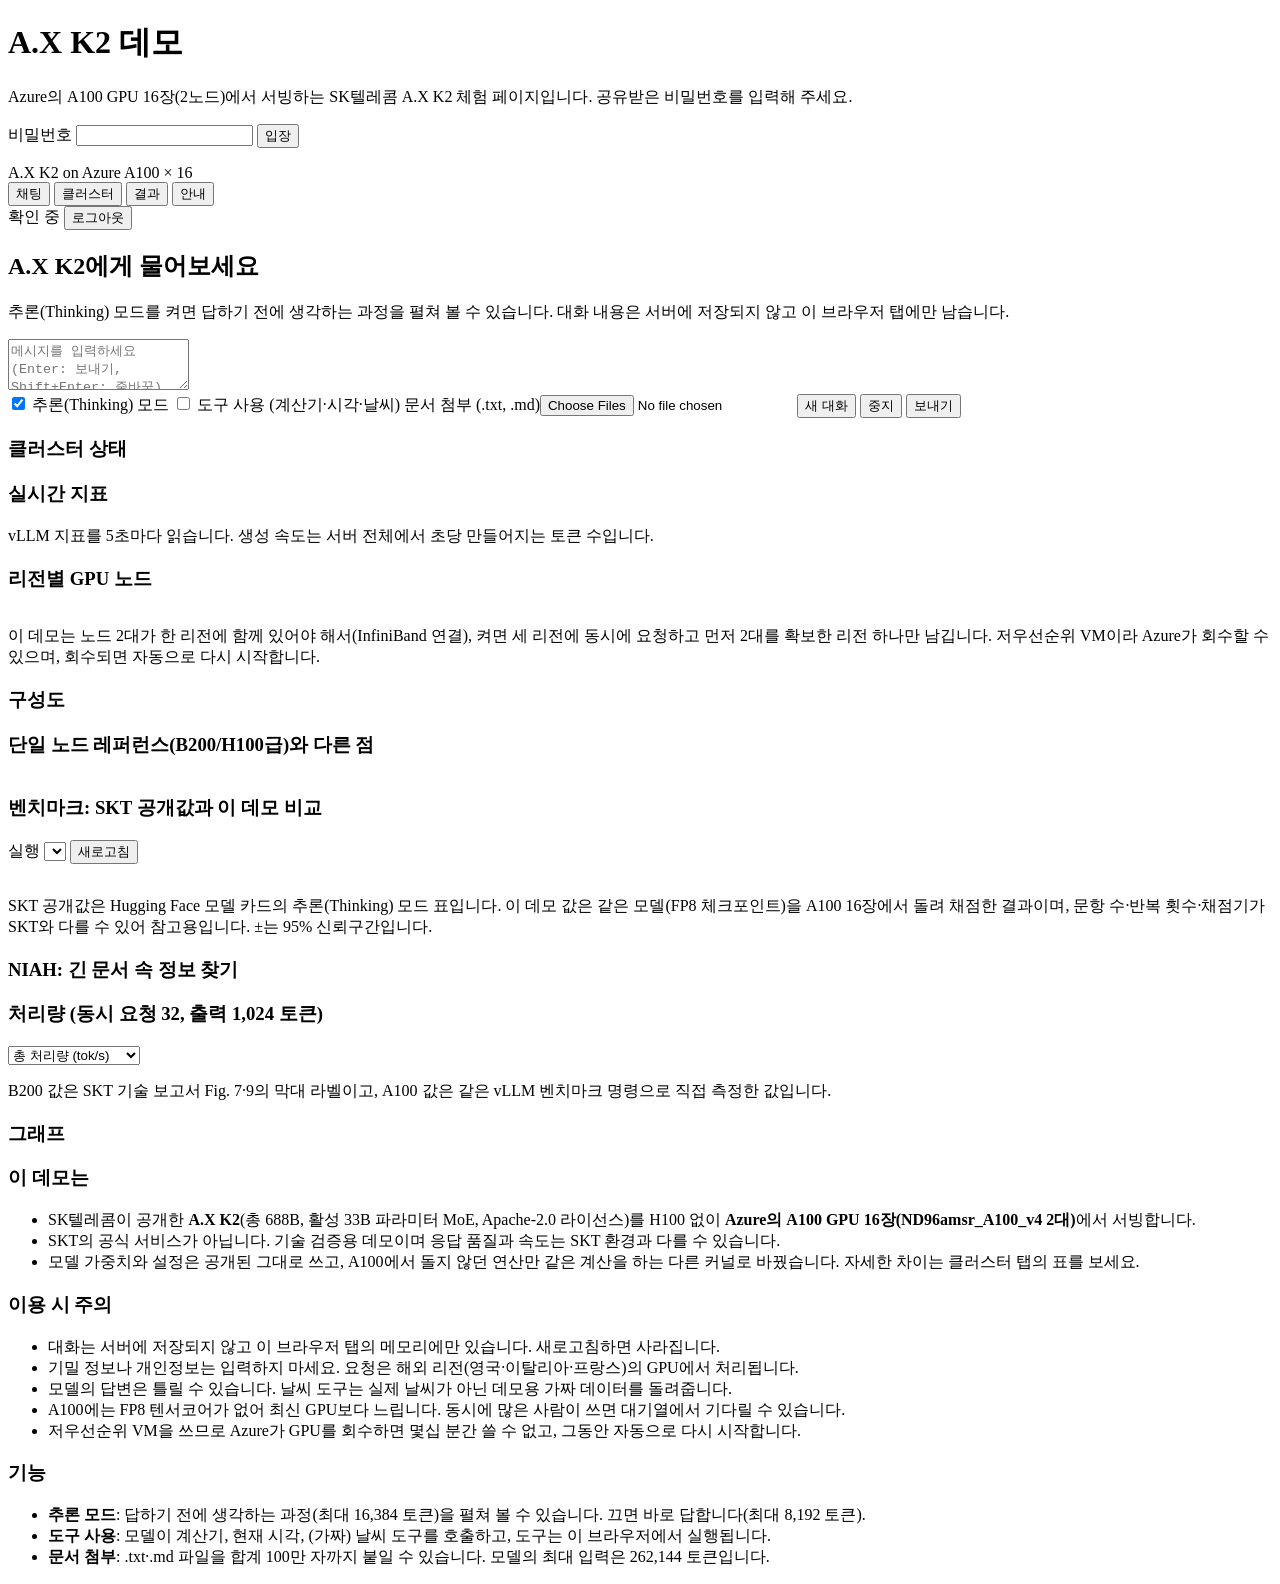
==== demo/frontend/static/index.html @ 8b46bd0a "Demo frontend, GPU link, evals and supervisor App Service frontend (FastAPI) with password login, ch" ====
<!doctype html>
<html lang="ko">
<head>
<meta charset="utf-8">
<meta name="viewport" content="width=device-width, initial-scale=1">
<meta name="referrer" content="no-referrer">
<title>A.X K2 on Azure A100 데모</title>
<link rel="stylesheet" href="/static/style.css">
<script src="/static/common.js" defer></script>
<script src="/static/markdown.js" defer></script>
<script src="/static/tools.js" defer></script>
<script src="/static/chat.js" defer></script>
<script src="/static/app.js" defer></script>
</head>
<body>
<div id="login" class="overlay hidden">
  <form id="login-form" class="card login" autocomplete="on">
    <h1>A.X K2 데모</h1>
    <p class="muted">Azure의 A100 GPU 16장(2노드)에서 서빙하는 SK텔레콤 A.X K2 체험 페이지입니다. 공유받은 비밀번호를 입력해 주세요.</p>
    <label for="login-password">비밀번호</label>
    <input id="login-password" name="password" type="password" autocomplete="current-password" maxlength="256" required>
    <button type="submit" class="primary">입장</button>
    <p id="login-error" class="error" role="alert"></p>
  </form>
</div>

<header class="topbar">
  <div class="brand">A.X K2 <span class="muted">on Azure A100 × 16</span></div>
  <nav class="tabs" role="tablist">
    <button type="button" role="tab" data-tab="chat" aria-selected="true">채팅</button>
    <button type="button" role="tab" data-tab="cluster" aria-selected="false">클러스터</button>
    <button type="button" role="tab" data-tab="results" aria-selected="false">결과</button>
    <button type="button" role="tab" data-tab="about" aria-selected="false">안내</button>
  </nav>
  <div class="right">
    <span id="power" class="badge off" title="GPU 클러스터 상태">확인 중</span>
    <button type="button" id="logout" class="ghost">로그아웃</button>
  </div>
</header>

<main>
  <section id="tab-chat" class="tab chat" role="tabpanel">
    <div id="banner" class="banner hidden" role="status"></div>
    <div id="messages" class="messages">
      <div id="welcome" class="welcome">
        <h2>A.X K2에게 물어보세요</h2>
        <p class="muted">추론(Thinking) 모드를 켜면 답하기 전에 생각하는 과정을 펼쳐 볼 수 있습니다. 대화 내용은 서버에 저장되지 않고 이 브라우저 탭에만 남습니다.</p>
        <div id="examples" class="chips"></div>
      </div>
    </div>
    <form id="composer" class="composer">
      <div id="attachments" class="attachments"></div>
      <textarea id="input" rows="3" maxlength="200000" placeholder="메시지를 입력하세요 (Enter: 보내기, Shift+Enter: 줄바꿈)"></textarea>
      <div class="controls">
        <label class="toggle"><input type="checkbox" id="thinking" checked> 추론(Thinking) 모드</label>
        <label class="toggle"><input type="checkbox" id="tools"> 도구 사용 (계산기·시각·날씨)</label>
        <label class="file-button">문서 첨부 (.txt, .md)<input type="file" id="file" class="visually-hidden" accept=".txt,.md,text/plain,text/markdown" multiple></label>
        <button type="button" id="new-chat" class="ghost">새 대화</button>
        <span id="hint" class="hint muted small"></span>
        <button type="button" id="stop" class="danger hidden">중지</button>
        <button type="submit" id="send" class="primary">보내기</button>
      </div>
    </form>
  </section>

  <section id="tab-cluster" class="tab hidden" role="tabpanel">
    <div class="grid two">
      <div class="card">
        <h3>클러스터 상태</h3>
        <dl id="state" class="kv"></dl>
        <div id="progress"></div>
      </div>
      <div class="card">
        <h3>실시간 지표</h3>
        <dl id="metrics" class="kv"></dl>
        <p class="muted small">vLLM 지표를 5초마다 읽습니다. 생성 속도는 서버 전체에서 초당 만들어지는 토큰 수입니다.</p>
      </div>
    </div>
    <div class="card">
      <h3>리전별 GPU 노드</h3>
      <table id="regions" class="table"></table>
      <p class="muted small">이 데모는 노드 2대가 한 리전에 함께 있어야 해서(InfiniBand 연결), 켜면 세 리전에 동시에 요청하고 먼저 2대를 확보한 리전 하나만 남깁니다. 저우선순위 VM이라 Azure가 회수할 수 있으며, 회수되면 자동으로 다시 시작합니다.</p>
    </div>
    <div class="card">
      <h3>구성도</h3>
      <div id="arch" class="arch"></div>
    </div>
    <div class="card">
      <h3>단일 노드 레퍼런스(B200/H100급)와 다른 점</h3>
      <div class="scroll"><table id="diff" class="table"></table></div>
    </div>
  </section>

  <section id="tab-results" class="tab hidden" role="tabpanel">
    <div class="card">
      <div class="row spread">
        <h3>벤치마크: SKT 공개값과 이 데모 비교</h3>
        <div class="row">
          <label for="run-select" class="small muted">실행</label>
          <select id="run-select"></select>
          <button type="button" id="results-refresh" class="ghost">새로고침</button>
        </div>
      </div>
      <p id="run-info" class="muted small"></p>
      <div class="scroll"><table id="bench" class="table"></table></div>
      <p class="muted small">SKT 공개값은 Hugging Face 모델 카드의 추론(Thinking) 모드 표입니다. 이 데모 값은 같은 모델(FP8 체크포인트)을 A100 16장에서 돌려 채점한 결과이며, 문항 수·반복 횟수·채점기가 SKT와 다를 수 있어 참고용입니다. ±는 95% 신뢰구간입니다.</p>
    </div>
    <div class="card">
      <h3>NIAH: 긴 문서 속 정보 찾기</h3>
      <div id="niah"></div>
    </div>
    <div class="card">
      <div class="row spread">
        <h3>처리량 (동시 요청 32, 출력 1,024 토큰)</h3>
        <select id="tp-metric">
          <option value="total">총 처리량 (tok/s)</option>
          <option value="output">출력 처리량 (tok/s)</option>
        </select>
      </div>
      <div class="scroll"><table id="throughput" class="table"></table></div>
      <p class="muted small">B200 값은 SKT 기술 보고서 Fig. 7·9의 막대 라벨이고, A100 값은 같은 vLLM 벤치마크 명령으로 직접 측정한 값입니다.</p>
    </div>
    <div class="card">
      <h3>그래프</h3>
      <div id="figures" class="figures"></div>
    </div>
  </section>

  <section id="tab-about" class="tab hidden" role="tabpanel">
    <div class="card prose">
      <h3>이 데모는</h3>
      <ul>
        <li>SK텔레콤이 공개한 <strong>A.X K2</strong>(총 688B, 활성 33B 파라미터 MoE, Apache-2.0 라이선스)를 H100 없이 <strong>Azure의 A100 GPU 16장(ND96amsr_A100_v4 2대)</strong>에서 서빙합니다.</li>
        <li>SKT의 공식 서비스가 아닙니다. 기술 검증용 데모이며 응답 품질과 속도는 SKT 환경과 다를 수 있습니다.</li>
        <li>모델 가중치와 설정은 공개된 그대로 쓰고, A100에서 돌지 않던 연산만 같은 계산을 하는 다른 커널로 바꿨습니다. 자세한 차이는 클러스터 탭의 표를 보세요.</li>
      </ul>
      <h3>이용 시 주의</h3>
      <ul>
        <li>대화는 서버에 저장되지 않고 이 브라우저 탭의 메모리에만 있습니다. 새로고침하면 사라집니다.</li>
        <li>기밀 정보나 개인정보는 입력하지 마세요. 요청은 해외 리전(영국·이탈리아·프랑스)의 GPU에서 처리됩니다.</li>
        <li>모델의 답변은 틀릴 수 있습니다. 날씨 도구는 실제 날씨가 아닌 데모용 가짜 데이터를 돌려줍니다.</li>
        <li>A100에는 FP8 텐서코어가 없어 최신 GPU보다 느립니다. 동시에 많은 사람이 쓰면 대기열에서 기다릴 수 있습니다.</li>
        <li>저우선순위 VM을 쓰므로 Azure가 GPU를 회수하면 몇십 분간 쓸 수 없고, 그동안 자동으로 다시 시작합니다.</li>
      </ul>
      <h3>기능</h3>
      <ul>
        <li><strong>추론 모드</strong>: 답하기 전에 생각하는 과정(최대 16,384 토큰)을 펼쳐 볼 수 있습니다. 끄면 바로 답합니다(최대 8,192 토큰).</li>
        <li><strong>도구 사용</strong>: 모델이 계산기, 현재 시각, (가짜) 날씨 도구를 호출하고, 도구는 이 브라우저에서 실행됩니다.</li>
        <li><strong>문서 첨부</strong>: .txt·.md 파일을 합계 100만 자까지 붙일 수 있습니다. 모델의 최대 입력은 262,144 토큰입니다.</li>
      </ul>
    </div>
  </section>
</main>
</body>
</html>
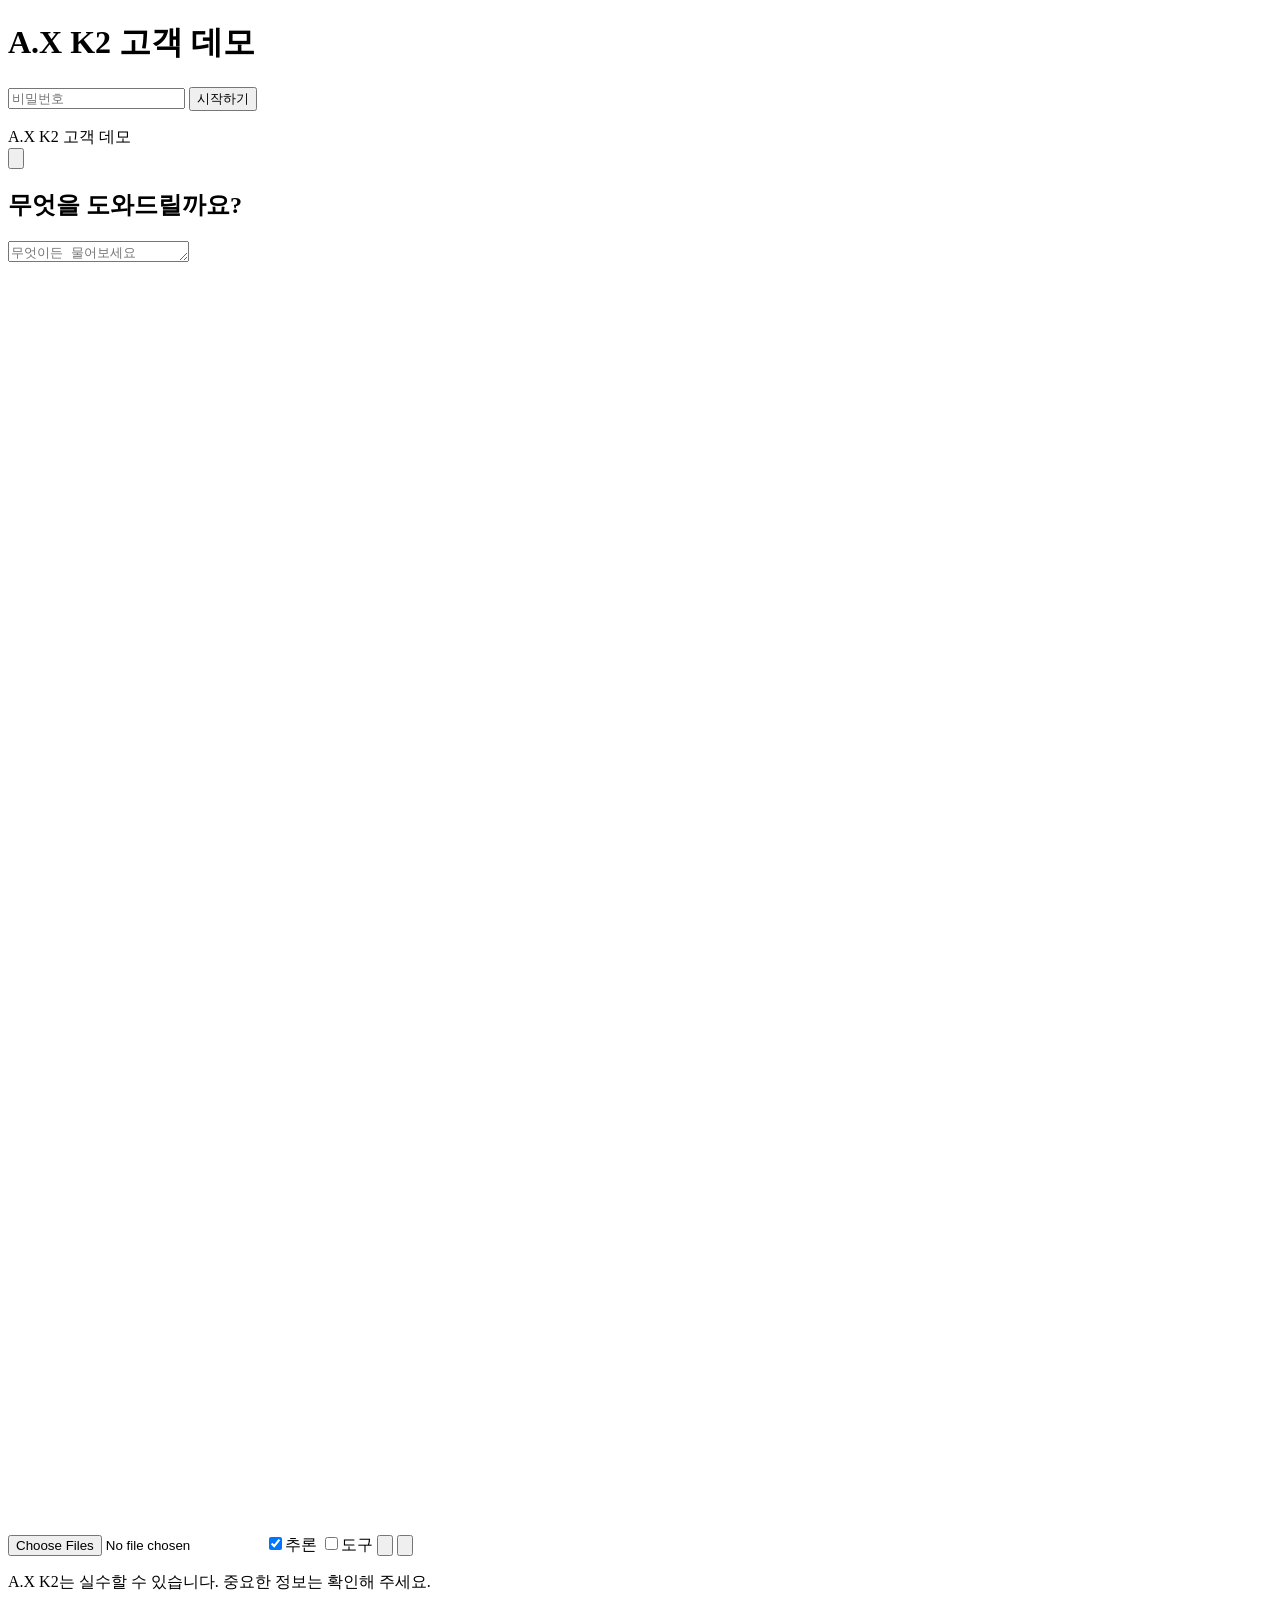
==== commit 9017f9a2: "Minimal ChatGPT-style open demo; partial benchmark results in report - Demo: single chat page (no lo" ====
--- a/demo/frontend/static/index.html
+++ b/demo/frontend/static/index.html
@@ -2,10 +2,11 @@
 <html lang="ko">
 <head>
 <meta charset="utf-8">
-<meta name="viewport" content="width=device-width, initial-scale=1">
+<meta name="viewport" content="width=device-width, initial-scale=1, viewport-fit=cover">
 <meta name="referrer" content="no-referrer">
-<title>A.X K2 on Azure A100 데모</title>
-<link rel="stylesheet" href="/static/style.css">
+<meta name="color-scheme" content="light dark">
+<title>A.X K2 고객 데모</title>
+<link rel="stylesheet" href="/static/chat.css">
 <script src="/static/common.js" defer></script>
 <script src="/static/markdown.js" defer></script>
 <script src="/static/tools.js" defer></script>
@@ -13,143 +14,59 @@
 <script src="/static/app.js" defer></script>
 </head>
 <body>
-<div id="login" class="overlay hidden">
-  <form id="login-form" class="card login" autocomplete="on">
-    <h1>A.X K2 데모</h1>
-    <p class="muted">Azure의 A100 GPU 16장(2노드)에서 서빙하는 SK텔레콤 A.X K2 체험 페이지입니다. 공유받은 비밀번호를 입력해 주세요.</p>
-    <label for="login-password">비밀번호</label>
-    <input id="login-password" name="password" type="password" autocomplete="current-password" maxlength="256" required>
-    <button type="submit" class="primary">입장</button>
+<!-- shown only when the server is not in open-demo mode -->
+<div id="login" class="login hidden">
+  <form id="login-form" class="login-card" autocomplete="on">
+    <h1>A.X K2 고객 데모</h1>
+    <input id="login-password" name="password" type="password" autocomplete="current-password" maxlength="256"
+           placeholder="비밀번호" aria-label="비밀번호" required>
+    <button type="submit" class="primary">시작하기</button>
     <p id="login-error" class="error" role="alert"></p>
   </form>
 </div>
 
-<header class="topbar">
-  <div class="brand">A.X K2 <span class="muted">on Azure A100 × 16</span></div>
-  <nav class="tabs" role="tablist">
-    <button type="button" role="tab" data-tab="chat" aria-selected="true">채팅</button>
-    <button type="button" role="tab" data-tab="cluster" aria-selected="false">클러스터</button>
-    <button type="button" role="tab" data-tab="results" aria-selected="false">결과</button>
-    <button type="button" role="tab" data-tab="about" aria-selected="false">안내</button>
-  </nav>
-  <div class="right">
-    <span id="power" class="badge off" title="GPU 클러스터 상태">확인 중</span>
-    <button type="button" id="logout" class="ghost">로그아웃</button>
+<div class="app">
+  <header class="topbar">
+    <div class="title">A.X K2 <span>고객 데모</span><span id="power" class="dot off" title="확인 중"></span></div>
+    <button type="button" id="new-chat" class="icon-btn" title="새 대화" aria-label="새 대화">
+      <svg viewBox="0 0 24 24" aria-hidden="true"><path d="M12 20h9M16.5 3.5a2.1 2.1 0 0 1 3 3L7 19l-4 1 1-4z"/></svg>
+    </button>
+  </header>
+
+  <div id="messages" class="messages">
+    <div id="welcome" class="welcome">
+      <h2>무엇을 도와드릴까요?</h2>
+      <div id="examples" class="suggestions"></div>
+    </div>
   </div>
-</header>
 
-<main>
-  <section id="tab-chat" class="tab chat" role="tabpanel">
+  <div class="dock">
     <div id="banner" class="banner hidden" role="status"></div>
-    <div id="messages" class="messages">
-      <div id="welcome" class="welcome">
-        <h2>A.X K2에게 물어보세요</h2>
-        <p class="muted">추론(Thinking) 모드를 켜면 답하기 전에 생각하는 과정을 펼쳐 볼 수 있습니다. 대화 내용은 서버에 저장되지 않고 이 브라우저 탭에만 남습니다.</p>
-        <div id="examples" class="chips"></div>
-      </div>
-    </div>
     <form id="composer" class="composer">
-      <div id="attachments" class="attachments"></div>
-      <textarea id="input" rows="3" maxlength="200000" placeholder="메시지를 입력하세요 (Enter: 보내기, Shift+Enter: 줄바꿈)"></textarea>
-      <div class="controls">
-        <label class="toggle"><input type="checkbox" id="thinking" checked> 추론(Thinking) 모드</label>
-        <label class="toggle"><input type="checkbox" id="tools"> 도구 사용 (계산기·시각·날씨)</label>
-        <label class="file-button">문서 첨부 (.txt, .md)<input type="file" id="file" class="visually-hidden" accept=".txt,.md,text/plain,text/markdown" multiple></label>
-        <button type="button" id="new-chat" class="ghost">새 대화</button>
-        <span id="hint" class="hint muted small"></span>
-        <button type="button" id="stop" class="danger hidden">중지</button>
-        <button type="submit" id="send" class="primary">보내기</button>
+      <div id="attachments" class="attachments hidden"></div>
+      <textarea id="input" rows="1" maxlength="200000" placeholder="무엇이든 물어보세요" aria-label="메시지"></textarea>
+      <div class="composer-bar">
+        <label class="icon-btn" title="문서 첨부 (.txt, .md)" aria-label="문서 첨부">
+          <svg viewBox="0 0 24 24" aria-hidden="true"><path d="M12 5v14M5 12h14"/></svg>
+          <input type="file" id="file" class="visually-hidden" accept=".txt,.md,text/plain,text/markdown" multiple>
+        </label>
+        <label class="pill" title="답하기 전에 생각하는 과정을 거칩니다">
+          <input type="checkbox" id="thinking" checked><span>추론</span>
+        </label>
+        <label class="pill" title="계산기 · 현재 시각 · 날씨(가짜 데이터) 도구">
+          <input type="checkbox" id="tools"><span>도구</span>
+        </label>
+        <span id="hint" class="hint"></span>
+        <button type="button" id="stop" class="round-btn hidden" aria-label="중지">
+          <svg viewBox="0 0 24 24" aria-hidden="true"><rect x="7" y="7" width="10" height="10" rx="1.5"/></svg>
+        </button>
+        <button type="submit" id="send" class="round-btn" aria-label="보내기">
+          <svg viewBox="0 0 24 24" aria-hidden="true"><path d="M12 19V5M5 12l7-7 7 7"/></svg>
+        </button>
       </div>
     </form>
-  </section>
-
-  <section id="tab-cluster" class="tab hidden" role="tabpanel">
-    <div class="grid two">
-      <div class="card">
-        <h3>클러스터 상태</h3>
-        <dl id="state" class="kv"></dl>
-        <div id="progress"></div>
-      </div>
-      <div class="card">
-        <h3>실시간 지표</h3>
-        <dl id="metrics" class="kv"></dl>
-        <p class="muted small">vLLM 지표를 5초마다 읽습니다. 생성 속도는 서버 전체에서 초당 만들어지는 토큰 수입니다.</p>
-      </div>
-    </div>
-    <div class="card">
-      <h3>리전별 GPU 노드</h3>
-      <table id="regions" class="table"></table>
-      <p class="muted small">이 데모는 노드 2대가 한 리전에 함께 있어야 해서(InfiniBand 연결), 켜면 세 리전에 동시에 요청하고 먼저 2대를 확보한 리전 하나만 남깁니다. 저우선순위 VM이라 Azure가 회수할 수 있으며, 회수되면 자동으로 다시 시작합니다.</p>
-    </div>
-    <div class="card">
-      <h3>구성도</h3>
-      <div id="arch" class="arch"></div>
-    </div>
-    <div class="card">
-      <h3>단일 노드 레퍼런스(B200/H100급)와 다른 점</h3>
-      <div class="scroll"><table id="diff" class="table"></table></div>
-    </div>
-  </section>
-
-  <section id="tab-results" class="tab hidden" role="tabpanel">
-    <div class="card">
-      <div class="row spread">
-        <h3>벤치마크: SKT 공개값과 이 데모 비교</h3>
-        <div class="row">
-          <label for="run-select" class="small muted">실행</label>
-          <select id="run-select"></select>
-          <button type="button" id="results-refresh" class="ghost">새로고침</button>
-        </div>
-      </div>
-      <p id="run-info" class="muted small"></p>
-      <div class="scroll"><table id="bench" class="table"></table></div>
-      <p class="muted small">SKT 공개값은 Hugging Face 모델 카드의 추론(Thinking) 모드 표입니다. 이 데모 값은 같은 모델(FP8 체크포인트)을 A100 16장에서 돌려 채점한 결과이며, 문항 수·반복 횟수·채점기가 SKT와 다를 수 있어 참고용입니다. ±는 95% 신뢰구간입니다.</p>
-    </div>
-    <div class="card">
-      <h3>NIAH: 긴 문서 속 정보 찾기</h3>
-      <div id="niah"></div>
-    </div>
-    <div class="card">
-      <div class="row spread">
-        <h3>처리량 (동시 요청 32, 출력 1,024 토큰)</h3>
-        <select id="tp-metric">
-          <option value="total">총 처리량 (tok/s)</option>
-          <option value="output">출력 처리량 (tok/s)</option>
-        </select>
-      </div>
-      <div class="scroll"><table id="throughput" class="table"></table></div>
-      <p class="muted small">B200 값은 SKT 기술 보고서 Fig. 7·9의 막대 라벨이고, A100 값은 같은 vLLM 벤치마크 명령으로 직접 측정한 값입니다.</p>
-    </div>
-    <div class="card">
-      <h3>그래프</h3>
-      <div id="figures" class="figures"></div>
-    </div>
-  </section>
-
-  <section id="tab-about" class="tab hidden" role="tabpanel">
-    <div class="card prose">
-      <h3>이 데모는</h3>
-      <ul>
-        <li>SK텔레콤이 공개한 <strong>A.X K2</strong>(총 688B, 활성 33B 파라미터 MoE, Apache-2.0 라이선스)를 H100 없이 <strong>Azure의 A100 GPU 16장(ND96amsr_A100_v4 2대)</strong>에서 서빙합니다.</li>
-        <li>SKT의 공식 서비스가 아닙니다. 기술 검증용 데모이며 응답 품질과 속도는 SKT 환경과 다를 수 있습니다.</li>
-        <li>모델 가중치와 설정은 공개된 그대로 쓰고, A100에서 돌지 않던 연산만 같은 계산을 하는 다른 커널로 바꿨습니다. 자세한 차이는 클러스터 탭의 표를 보세요.</li>
-      </ul>
-      <h3>이용 시 주의</h3>
-      <ul>
-        <li>대화는 서버에 저장되지 않고 이 브라우저 탭의 메모리에만 있습니다. 새로고침하면 사라집니다.</li>
-        <li>기밀 정보나 개인정보는 입력하지 마세요. 요청은 해외 리전(영국·이탈리아·프랑스)의 GPU에서 처리됩니다.</li>
-        <li>모델의 답변은 틀릴 수 있습니다. 날씨 도구는 실제 날씨가 아닌 데모용 가짜 데이터를 돌려줍니다.</li>
-        <li>A100에는 FP8 텐서코어가 없어 최신 GPU보다 느립니다. 동시에 많은 사람이 쓰면 대기열에서 기다릴 수 있습니다.</li>
-        <li>저우선순위 VM을 쓰므로 Azure가 GPU를 회수하면 몇십 분간 쓸 수 없고, 그동안 자동으로 다시 시작합니다.</li>
-      </ul>
-      <h3>기능</h3>
-      <ul>
-        <li><strong>추론 모드</strong>: 답하기 전에 생각하는 과정(최대 16,384 토큰)을 펼쳐 볼 수 있습니다. 끄면 바로 답합니다(최대 8,192 토큰).</li>
-        <li><strong>도구 사용</strong>: 모델이 계산기, 현재 시각, (가짜) 날씨 도구를 호출하고, 도구는 이 브라우저에서 실행됩니다.</li>
-        <li><strong>문서 첨부</strong>: .txt·.md 파일을 합계 100만 자까지 붙일 수 있습니다. 모델의 최대 입력은 262,144 토큰입니다.</li>
-      </ul>
-    </div>
-  </section>
-</main>
+    <p class="disclaimer">A.X K2는 실수할 수 있습니다. 중요한 정보는 확인해 주세요.</p>
+  </div>
+</div>
 </body>
 </html>
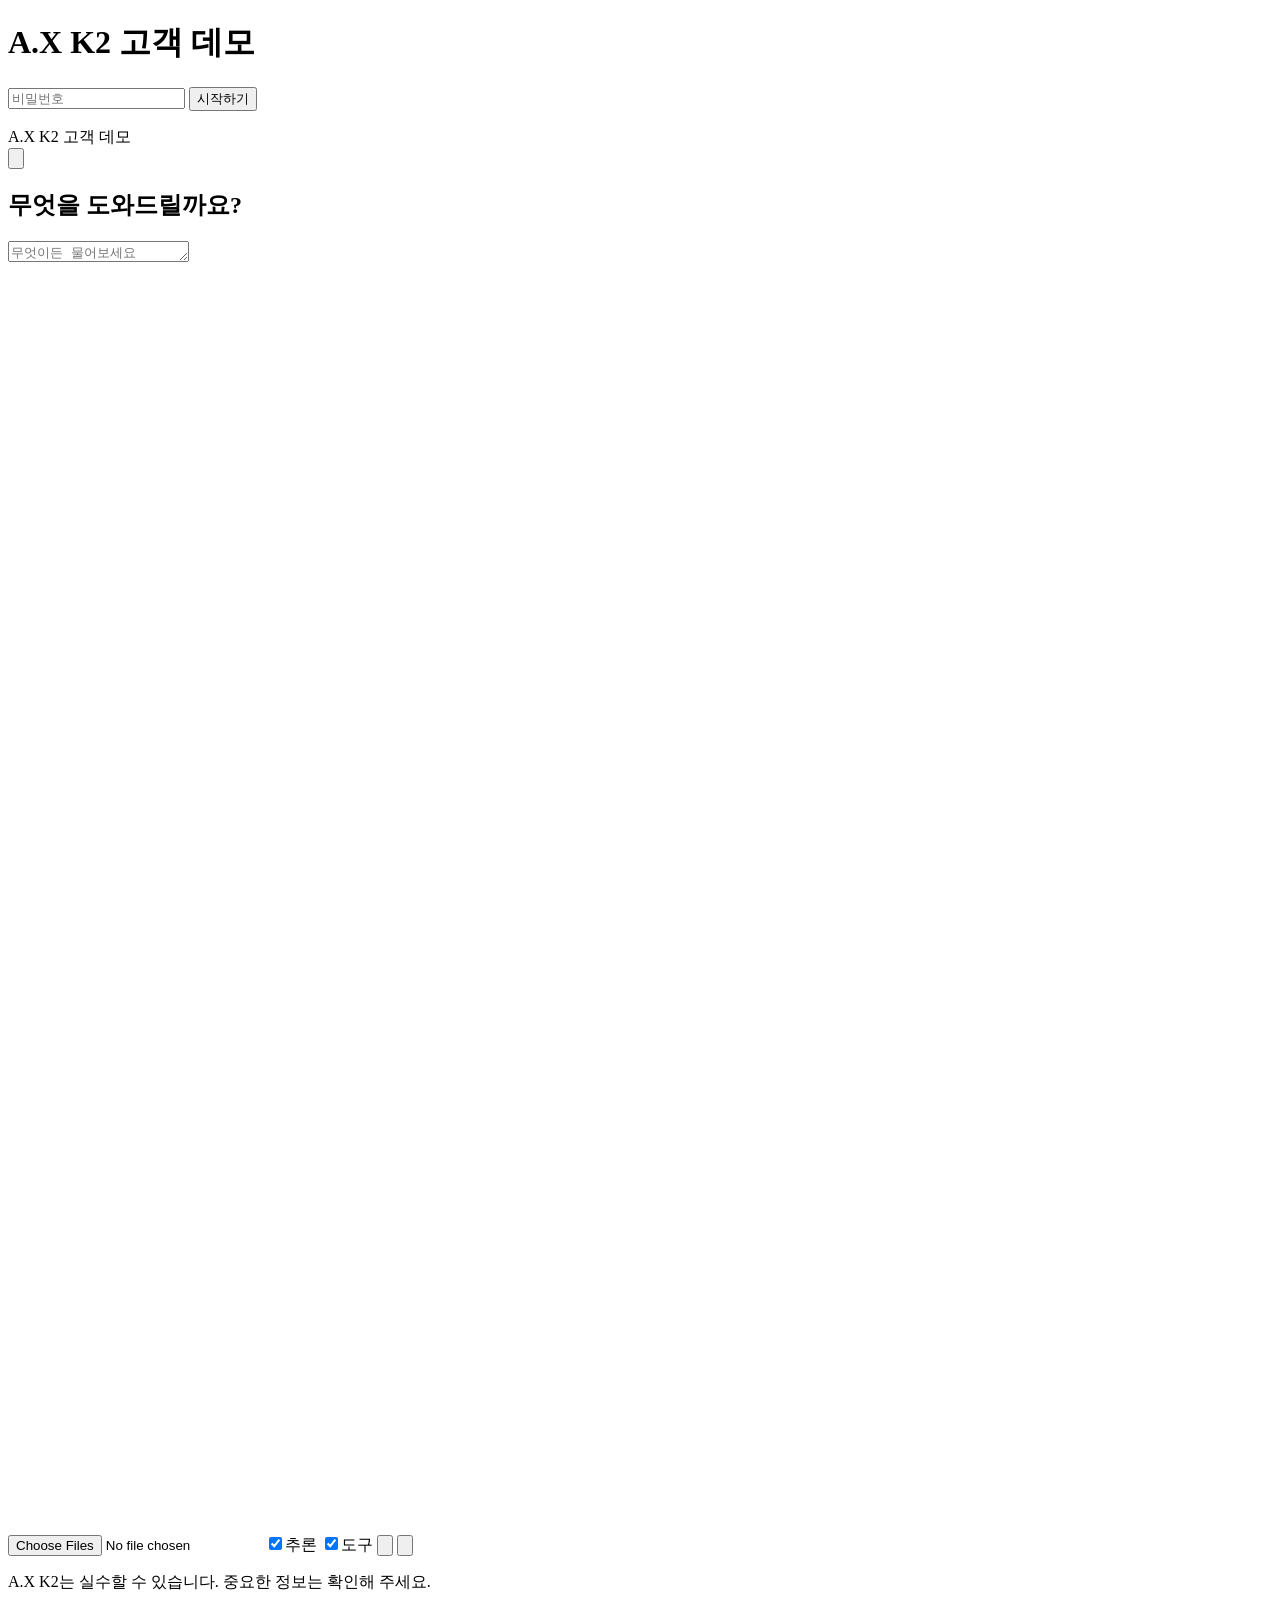
==== commit 36889bfb: "Add real AX-only Microsoft Agent Framework customer demo Use private reverse-link MAF orchestration," ====
--- a/demo/frontend/static/index.html
+++ b/demo/frontend/static/index.html
@@ -9,7 +9,6 @@
 <link rel="stylesheet" href="/static/chat.css">
 <script src="/static/common.js" defer></script>
 <script src="/static/markdown.js" defer></script>
-<script src="/static/tools.js" defer></script>
 <script src="/static/chat.js" defer></script>
 <script src="/static/app.js" defer></script>
 </head>
@@ -46,15 +45,15 @@
       <div id="attachments" class="attachments hidden"></div>
       <textarea id="input" rows="1" maxlength="200000" placeholder="무엇이든 물어보세요" aria-label="메시지"></textarea>
       <div class="composer-bar">
-        <label class="icon-btn" title="문서 첨부 (.txt, .md)" aria-label="문서 첨부">
+        <label class="icon-btn" title="문서·표·프로젝트 첨부 (PDF, DOCX, CSV, XLSX, ZIP, 텍스트)" aria-label="문서 첨부">
           <svg viewBox="0 0 24 24" aria-hidden="true"><path d="M12 5v14M5 12h14"/></svg>
-          <input type="file" id="file" class="visually-hidden" accept=".txt,.md,text/plain,text/markdown" multiple>
+          <input type="file" id="file" class="visually-hidden" accept=".txt,.md,.pdf,.docx,.csv,.xlsx,.zip,.html,.py,.js,.css,.json,.ts,.toml,.yml,.yaml" multiple>
         </label>
         <label class="pill" title="답하기 전에 생각하는 과정을 거칩니다">
           <input type="checkbox" id="thinking" checked><span>추론</span>
         </label>
-        <label class="pill" title="계산기 · 현재 시각 · 날씨(가짜 데이터) 도구">
-          <input type="checkbox" id="tools"><span>도구</span>
+        <label class="pill" title="MAF 파일·문서·표·계산 도구 (Web IQ·실행 샌드박스 미구성)">
+          <input type="checkbox" id="tools" checked><span>도구</span>
         </label>
         <span id="hint" class="hint"></span>
         <button type="button" id="stop" class="round-btn hidden" aria-label="중지">
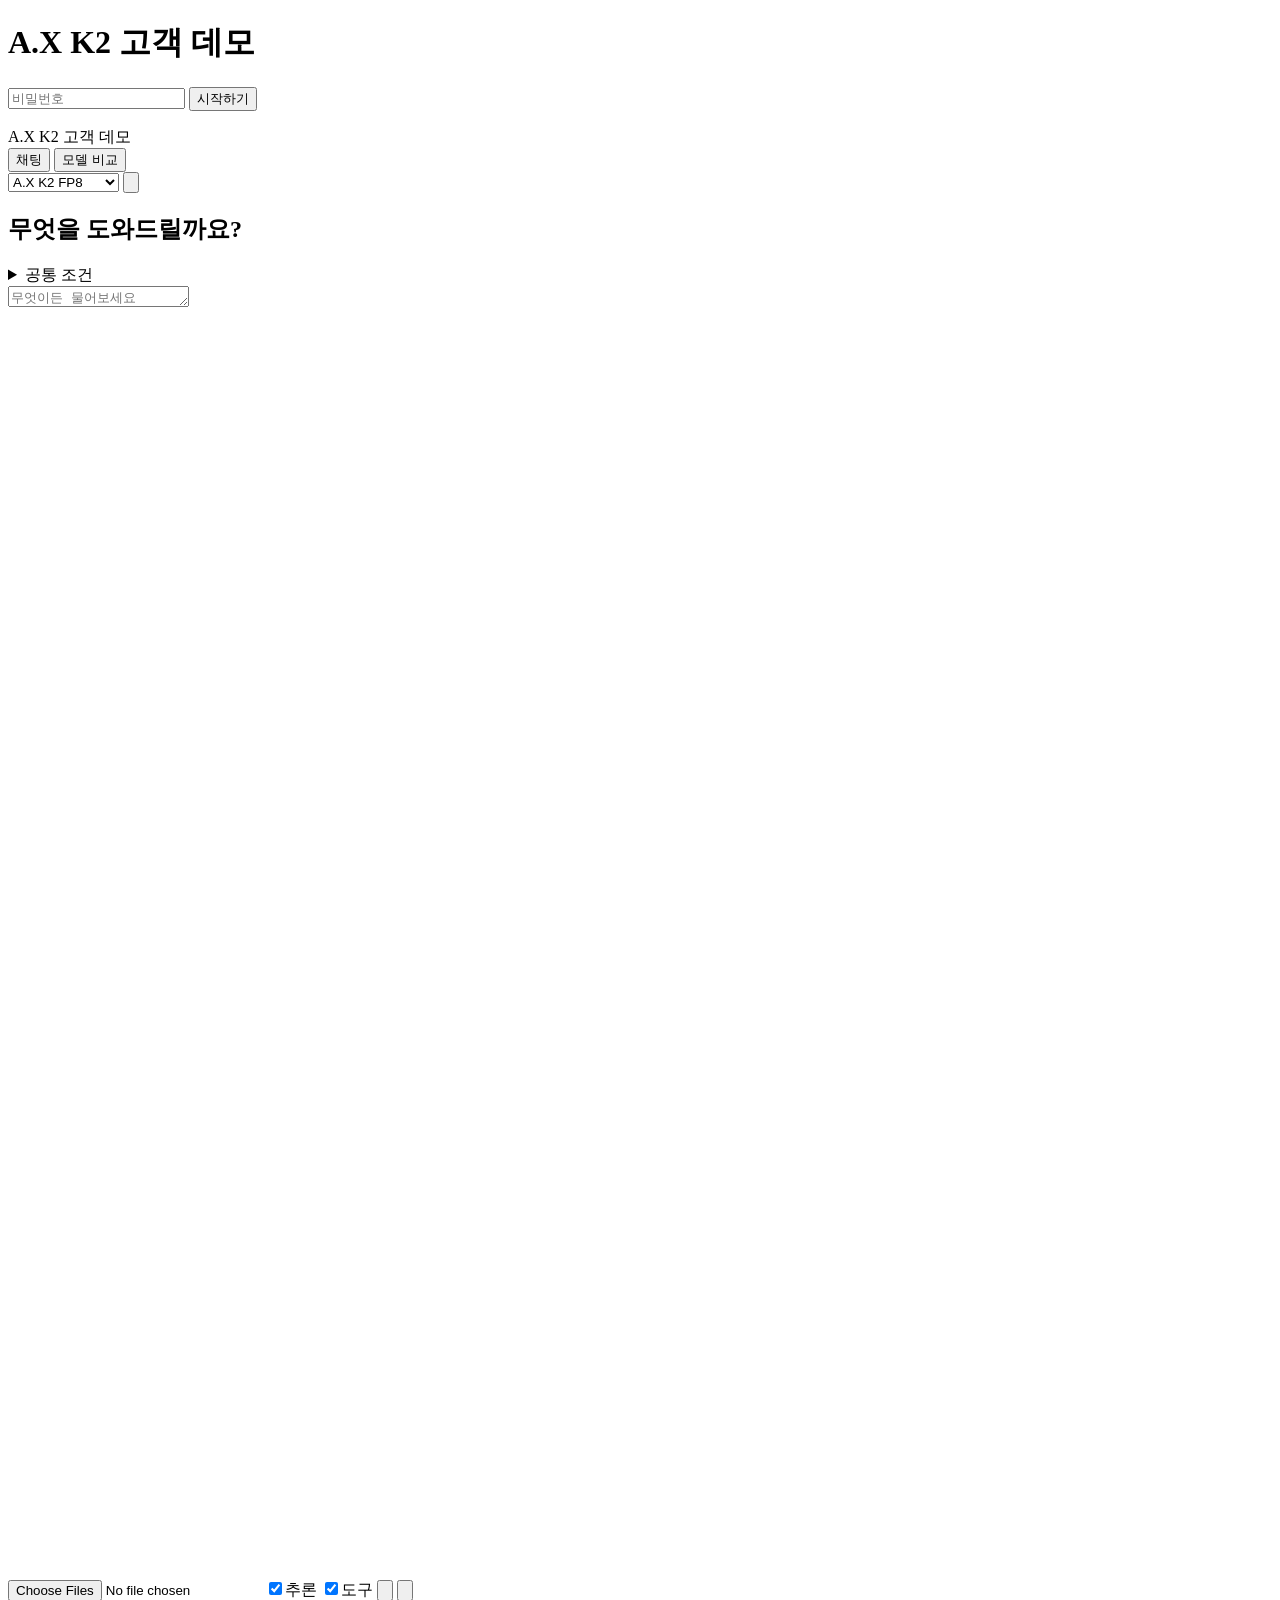
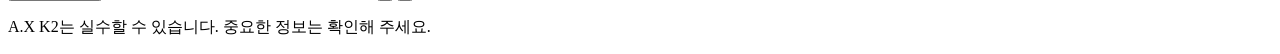
==== commit 4e2ec5e7: "Add isolated FP8 and NVFP4 chat comparison Preserve FP8 state and immutable job source archives, add" ====
--- a/demo/frontend/static/index.html
+++ b/demo/frontend/static/index.html
@@ -27,6 +27,14 @@
 <div class="app">
   <header class="topbar">
     <div class="title">A.X K2 <span>고객 데모</span><span id="power" class="dot off" title="확인 중"></span></div>
+    <nav class="tabs" aria-label="보기">
+      <button id="chat-tab" type="button" aria-selected="false">채팅</button>
+      <button id="compare-tab" type="button" aria-selected="true">모델 비교</button>
+    </nav>
+    <select id="model-select" class="model-select hidden" aria-label="채팅 모델">
+      <option value="fp8">A.X K2 FP8</option>
+      <option value="nvfp4">A.X K2 NVFP4</option>
+    </select>
     <button type="button" id="new-chat" class="icon-btn" title="새 대화" aria-label="새 대화">
       <svg viewBox="0 0 24 24" aria-hidden="true"><path d="M12 20h9M16.5 3.5a2.1 2.1 0 0 1 3 3L7 19l-4 1 1-4z"/></svg>
     </button>
@@ -41,6 +49,23 @@
 
   <div class="dock">
     <div id="banner" class="banner hidden" role="status"></div>
+    <details id="conditions" class="conditions">
+      <summary>공통 조건</summary>
+      <div class="condition-settings">
+        <label>문맥<select id="context-mode">
+          <option value="independent">독립 질문 (기본)</option>
+          <option value="common">고정 공통 문맥</option>
+          <option value="continue">각자 대화 이어가기</option>
+        </select></label>
+        <label>출력 상한<input id="output-limit" type="number" min="16" max="8192" value="2048"></label>
+        <label>temperature<input id="temperature" type="number" min="0" max="2" step="0.1" value="0.6"></label>
+        <label>top_p<input id="top-p" type="number" min="0.01" max="1" step="0.01" value="0.95"></label>
+      </div>
+      <label class="condition-text">공통 문맥·지침<textarea id="common-context" rows="2" maxlength="64000"
+        placeholder="고정 공통 문맥 모드에서만 양쪽 입력에 동일하게 포함됩니다."></textarea></label>
+      <p id="condition-note" class="tiny">독립 질문은 이전 답변을 입력에 넣지 않습니다. 도구를 켜면 실제 에이전트 비교이며 도구 결과는 달라질 수 있습니다.</p>
+      <p id="context-limits" class="tiny">실제 문맥 한도 확인 중 · 입력과 출력 및 도구 문맥을 모두 포함합니다.</p>
+    </details>
     <form id="composer" class="composer">
       <div id="attachments" class="attachments hidden"></div>
       <textarea id="input" rows="1" maxlength="200000" placeholder="무엇이든 물어보세요" aria-label="메시지"></textarea>
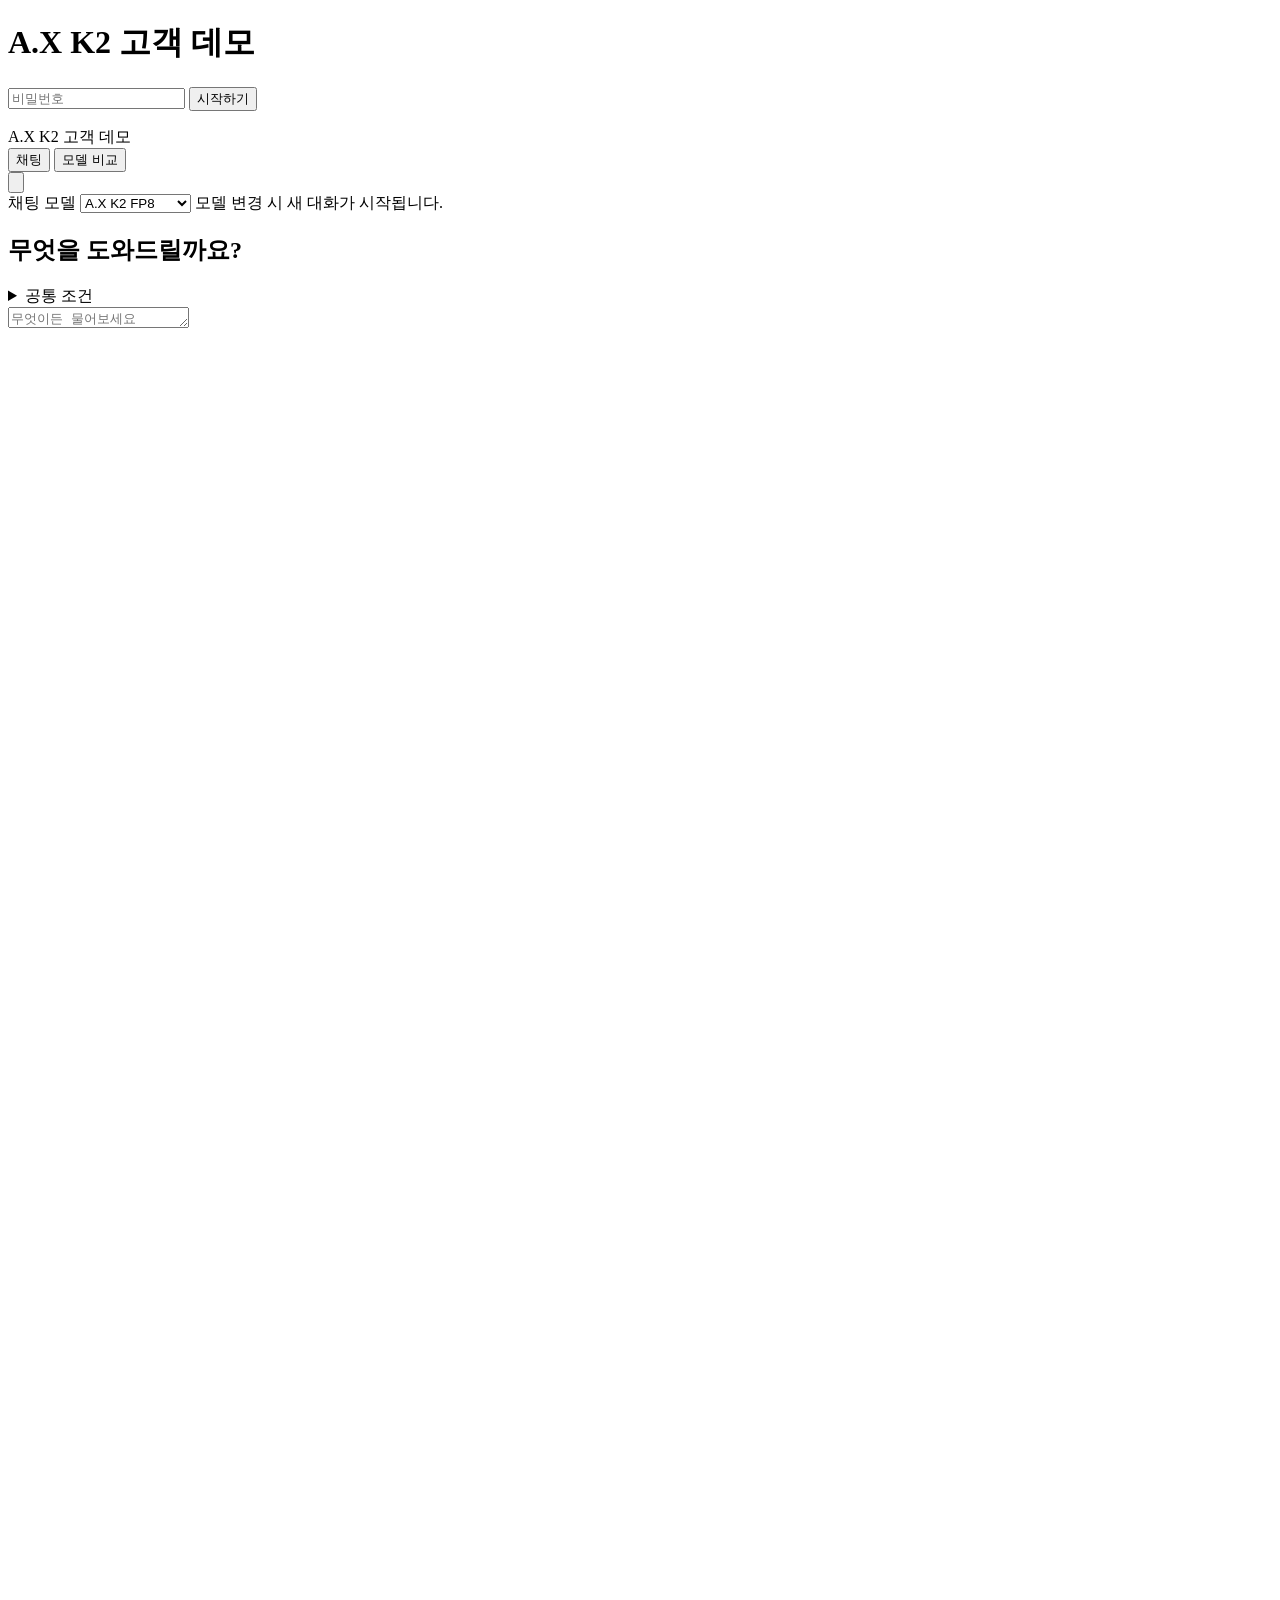
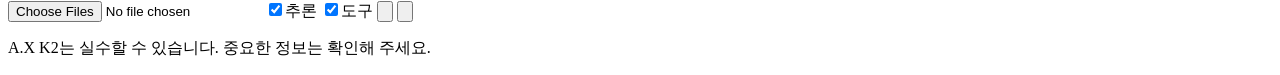
==== commit 1a27d898: "Align chat model selection with the conversation content Co-authored-by: Copilot App <223556219+Copi" ====
--- a/demo/frontend/static/index.html
+++ b/demo/frontend/static/index.html
@@ -31,14 +31,21 @@
       <button id="chat-tab" type="button" aria-selected="false">채팅</button>
       <button id="compare-tab" type="button" aria-selected="true">모델 비교</button>
     </nav>
-    <select id="model-select" class="model-select hidden" aria-label="채팅 모델">
-      <option value="fp8">A.X K2 FP8</option>
-      <option value="nvfp4">A.X K2 NVFP4</option>
-    </select>
     <button type="button" id="new-chat" class="icon-btn" title="새 대화" aria-label="새 대화">
       <svg viewBox="0 0 24 24" aria-hidden="true"><path d="M12 20h9M16.5 3.5a2.1 2.1 0 0 1 3 3L7 19l-4 1 1-4z"/></svg>
     </button>
   </header>
+
+  <div class="model-slot">
+    <div id="model-scope" class="model-scope inactive">
+      <label for="model-select">채팅 모델</label>
+      <select id="model-select" class="model-select hidden" aria-label="채팅 모델" aria-describedby="model-note">
+        <option value="fp8">A.X K2 FP8</option>
+        <option value="nvfp4">A.X K2 NVFP4</option>
+      </select>
+      <span id="model-note" class="model-note">모델 변경 시 새 대화가 시작됩니다.</span>
+    </div>
+  </div>
 
   <div id="messages" class="messages">
     <div id="welcome" class="welcome">
